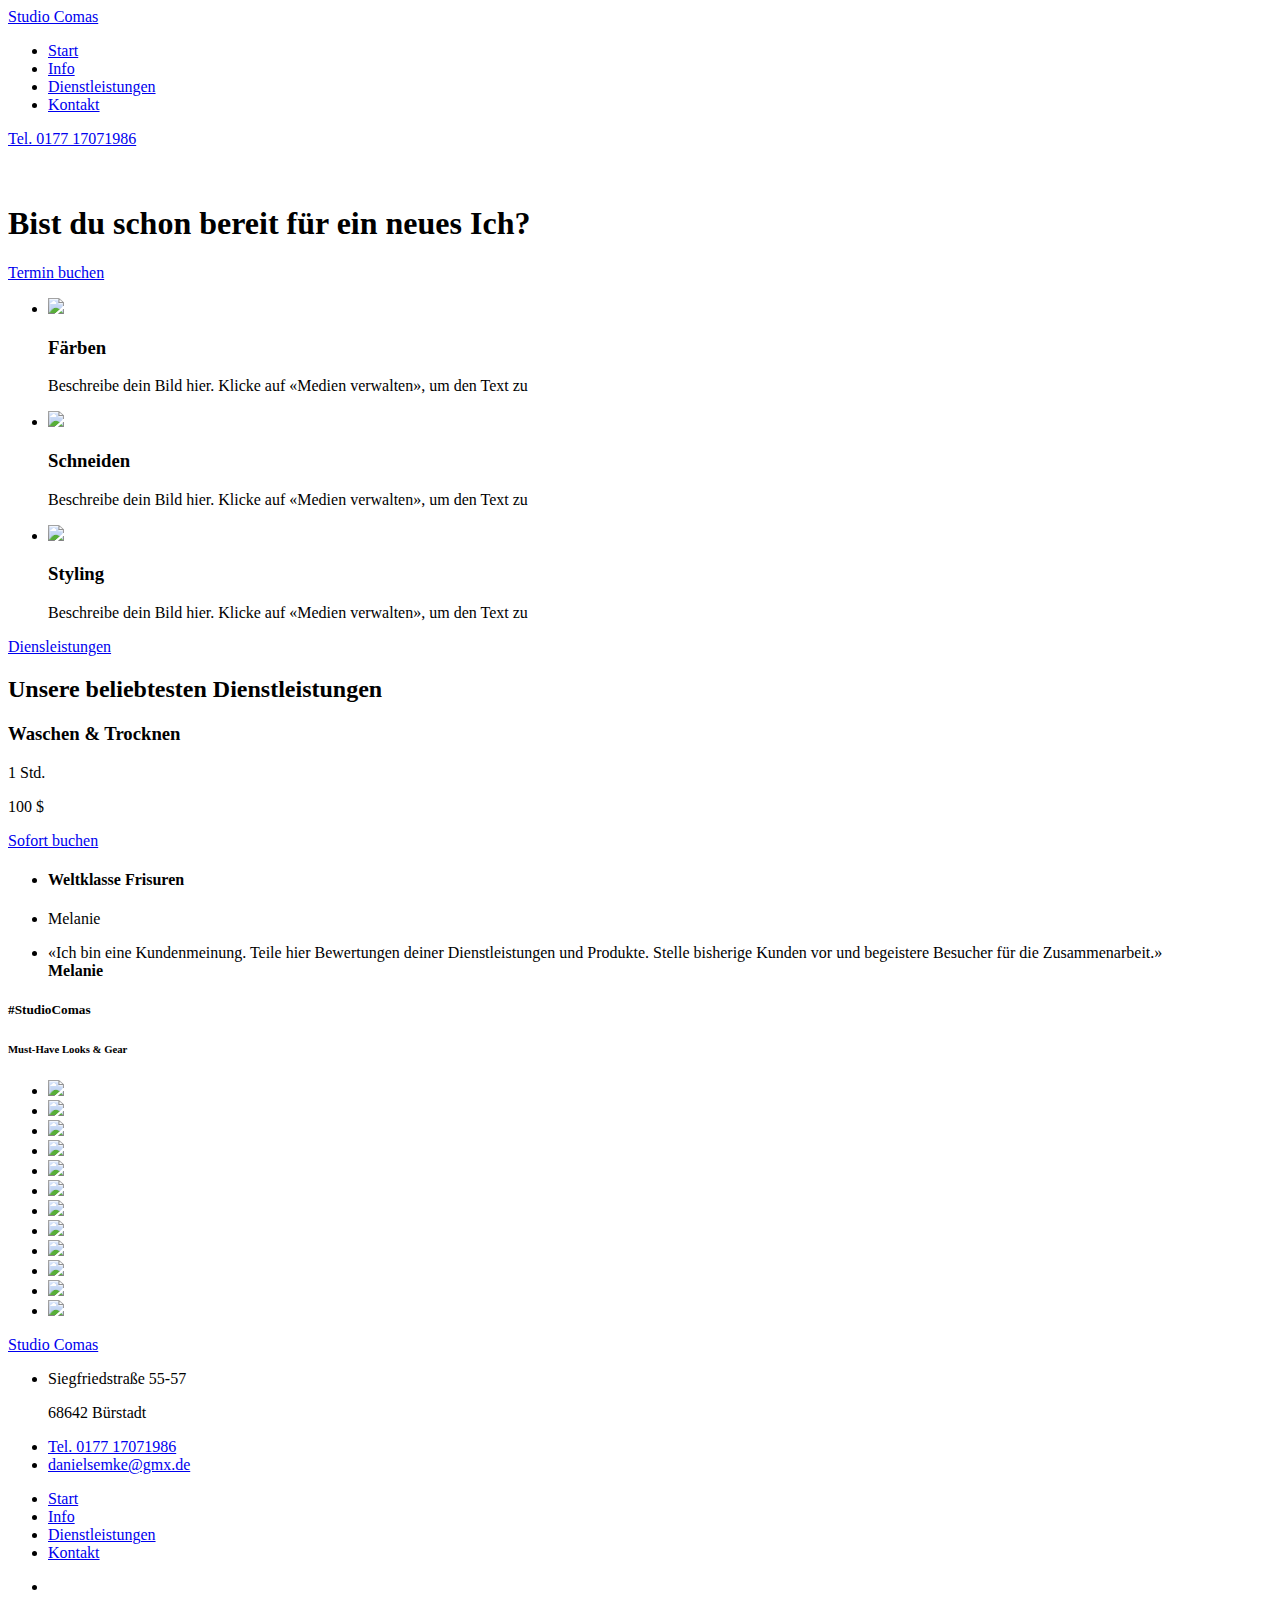
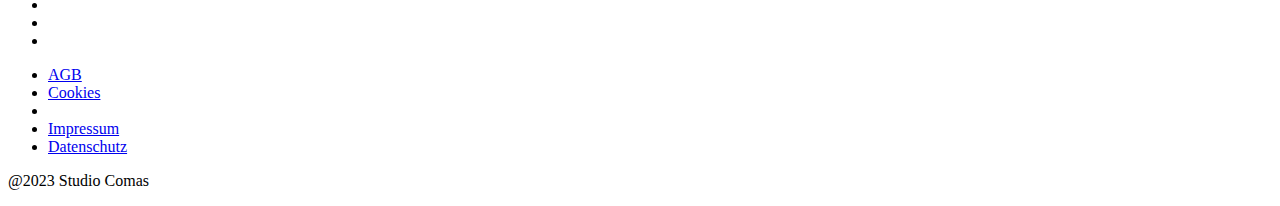
==== index.html @ 2b71d17f "Add files via upload" ====
<!DOCTYPE html>
<html lang="de" class="page">

<head>
  <meta charset="UTF-8">
  <meta name="viewport" content="width=device-width, initial-scale=1.0">
  <link rel="shortcut icon" href="favicon.ico" type="image/x-icon">
  <meta http-equiv="X-UA-Compatible" content="ie=edge">
  <meta name="theme-color" content="#111111">
  <title>Studio Comas</title>
  <link rel="preload" href="fonts/Playfairregular.woff2" as="font" type="font/woff2" crossorigin>
  <link rel="preload" href="fonts/Playfairbold.woff2" as="font" type="font/woff2" crossorigin>
  <link rel="preload" href="fonts/Redhatlight.woff2" as="font" type="font/woff2" crossorigin>
  <link rel="preload" href="fonts/Redhatregular.woff2" as="font" type="font/woff2" crossorigin>
  <link rel="preload" href="fonts/Redhatbold.woff2" as="font" type="font/woff2" crossorigin>
  <link rel="stylesheet" href="css/vendor.css">
  <link rel="stylesheet" href="css/main.css">
  <script defer src="js/main.js"></script>
</head>

<body class="page__body">
  <div class="site-container">
    <header class="header">
  <div class="container header__container">
    <a href="index.html" class="header__logo logo">Studio Comas</a>
    <nav class="nav header__nav" title="Main navigation">
      <ul class="list-reset nav__list">
        <li class="nav__item"><a href="index.html" class="nav__link">Start</a></li>
        <li class="nav__item"><a href="info.html" class="nav__link">Info</a></li>
        <li class="nav__item"><a href="dienst.html" class="nav__link">Dienstleistungen</a></li>
        <li class="nav__item"><a href="kontakt.html" class="nav__link">Kontakt</a></li>
      </ul>
    </nav>
    <a class="header__number" href="tel:+4917617071986">Tel. 0177 17071986</a>
  </div>
</header>

    <main class="main">
      <section class="hero">
  <div class="container">
    <div class="swiper hero__content">
      <div class="swiper-wrapper hero__content--2">
        <div class="swiper-slide">
          <div class="hero__item">
            <picture>
              <source srcset=".webp" type="image/webp">
              <img loading="lazy" src="../img/woman1.jpg" class="image" width="" height="" alt="">
            </picture>
          </div>
        </div>
        <div class="swiper-slide">
          <div class="hero__item">
            <picture>
              <source srcset=".webp" type="image/webp">
              <img loading="lazy" src="../img/woman1.jpg" class="image" width="" height="" alt="">
            </picture>
          </div>
        </div>
      </div>
    </div>
    <div class="hero__title-block">
      <h1 class="hero__title title">Bist du schon bereit für ein neues Ich?</h1>
      <a href="#" class="hero__termin-link termin-link">Termin buchen</a>
    </div>
  </div>
</section>

      <section class="pictures">
  <div class="container pictures__container">
    <ul class="pictures__blocks list-reset">
      <li class="pictures__item">
        <img class="pictures__image" src="../img/woman2.jpg" width="100%" height="">
        <h3 class="pictures__title">Färben</h3>
        <p class="pictures__text">
          Beschreibe dein Bild hier. Klicke auf «Medien verwalten», um den Text zu
        </p>
      </li>
      <li class="pictures__item">
        <img class="pictures__image" src="../img/woman2.jpg" width="100%" height="">
        <h3 class="pictures__title">Schneiden</h3>
        <p class="pictures__text">
          Beschreibe dein Bild hier. Klicke auf «Medien verwalten», um den Text zu
        </p>
      </li>
      <li class="pictures__item">
        <img class="pictures__image" src="../img/woman2.jpg" width="100%" height="">
        <h3 class="pictures__title">Styling</h3>
        <p class="pictures__text">
          Beschreibe dein Bild hier. Klicke auf «Medien verwalten», um den Text zu
        </p>
      </li>
    </ul>
    <div class="pictures__link-block">
      <a href="dienst.html" class="pictures__dienstleistungen-link termin-link">Diensleistungen</a>
    </div>
  </div>
</section>

      <section class="best-dienst">
  <div class="container">
    <h2 class="best-dienst__title title">
      Unsere beliebtesten Dienstleistungen
    </h3>
    <div class="best-dienst__blocks">
      <div class="best-dienst__block best-dienst__block--left">

      </div>
      <div class="best-dienst__block best-dienst__block--right">
        <h3 class="best-dienst__block-title">Waschen & Trocknen</h4>
        <p class="best-dienst__block-text">1 Std.</p>
        <p class="best-dienst__block-text">100 $</p>
        <a href="#" class="best-dienst__link termin-link">Sofort buchen</a>
      </div>
    </div>
  </div>
</section>
<!-- ydcvgdfbdfbdfb -->

      <section class="reviews">
  <div class="container reviews__container">
    <div class="reviews__blocks">
      <ul class="reviews__list list-reset">
        <li class="reviews__item reviews__item--left">
          <h4 class="reviews__title title">Weltklasse Frisuren</h4>
        </li>
        <li class="reviews__item reviews__item--center">
          <p class="reviews__item-text">
            <span>Melanie</span>
          </p>
        </li>
        <li class="reviews__item reviews__item--right">
          <p class="reviews__item-text">
            «Ich bin eine Kundenmeinung.
            Teile hier Bewertungen deiner Dienstleistungen und Produkte.
            Stelle bisherige Kunden vor und begeistere Besucher für die Zusammenarbeit.» </br>
            <b class="reviews__item-name">Melanie</b>
          </p>
        </li>
      </ul>
    </div>
  </div>
</section>

      <section class="have">
  <div class="container">
    <h5 class="have__text">#StudioComas</h5>
    <h6 class="have__title title">Must-Have Looks & Gear</h6>
  </div>
  <ul class="have__list list-reset">
    <li class="have__item"><img class="have__image" src="../img/woman2.jpg" width="" height=""></li>
    <li class="have__item"><img class="have__image" src="../img/woman2.jpg" width="" height=""></li>
    <li class="have__item"><img class="have__image" src="../img/woman2.jpg" width="" height=""></li>
    <li class="have__item"><img class="have__image" src="../img/woman2.jpg" width="" height=""></li>
    <li class="have__item"><img class="have__image" src="../img/woman2.jpg" width="" height=""></li>
    <li class="have__item"><img class="have__image" src="../img/woman2.jpg" width="" height=""></li>
    <li class="have__item"><img class="have__image" src="../img/woman2.jpg" width="" height=""></li>
    <li class="have__item"><img class="have__image" src="../img/woman2.jpg" width="" height=""></li>
    <li class="have__item"><img class="have__image" src="../img/woman2.jpg" width="" height=""></li>
    <li class="have__item"><img class="have__image" src="../img/woman2.jpg" width="" height=""></li>
    <li class="have__item"><img class="have__image" src="../img/woman2.jpg" width="" height=""></li>
    <li class="have__item"><img class="have__image" src="../img/woman2.jpg" width="" height=""></li>
  </ul>
</section>

    </main>
    <footer class="footer">
  <div class="container">
    <section class="footer__blocks">
      <div class="footer__block footer__block--left">
        <a href="#" class="footer__logo logo">Studio Comas</a>
      </div>
      <div class="footer__block footer__block--center">
        <ul class="footer__adresse adresse list-reset">
          <li class="adresse__item adresse__item--street">
            <p class="adresse__text">Siegfriedstraße 55-57</p>
            <p class="adresse__text">68642 Bürstadt</p>
          </li>
          <li class="adresse__item adresse__item--phone"><a class="adresse__number" href="tel:+4917617071986">Tel. 0177 17071986</a></li>
          <li class="adresse__item adresse__item--email"><a class="adresse__email" href="mailto:danielsemke@gmx.de">danielsemke@gmx.de</a></li>
        </ul>
      </div>
      <div class="footer__block footer__block--right">
        <nav class="nav footer__nav" title="Footer navigation">
          <ul class="list-reset footer-nav__list">
            <li class="footer-nav__item"><a href="#" class="footer-nav__link">Start</a></li>
            <li class="footer-nav__item"><a href="#" class="footer-nav__link">Info</a></li>
            <li class="footer-nav__item"><a href="#" class="footer-nav__link">Dienstleistungen</a></li>
            <li class="footer-nav__item"><a href="#" class="footer-nav__link">Kontakt</a></li>
          </ul>
        </nav>
        <ul class="list-reset  footer__social social">
          <li class="social__item footer__social">
            <a href="https://www.instagram.com/studio.comas/" target="_blank" aria-label="Instagram Link">
              <span class="social__instagram"></span>
            </a>
          </li>
          <li class="social__item footer__social">
            <a href="https://www.instagram.com/studio.comas/" target="_blank" aria-label="Instagram Link">
              <span class="social__instagram"></span>
            </a>
          </li>
          <li class="social__item footer__social">
            <a href="https://www.instagram.com/studio.comas/" target="_blank">
              <span class="social__instagram"></span>
            </a>
          </li>
          <li class="social__item footer__social">
            <a href="https://www.instagram.com/studio.comas/" target="_blank">
              <span class="social__instagram">
            </a>
            </span>
          </li>
        </ul>
      </div>
    </section>
    <ul class="footer__copyright copyright list-reset">
      <li class="copyright__item"><a class="copyright__link" href="#">AGB</a></li>
      <li class="copyright__item"><a class="copyright__link" href="#">Cookies</a><li>
      <li class="copyright__item"><a class="copyright__link" href="#">Impressum</a></li>
      <li class="copyright__item"><a class="copyright__link" href="#">Datenschutz</a></li>
    </ul>
    <p class="footer__copy">@2023 Studio Comas</p>
  </div>
</footer>

  </div>
</body>

</html>
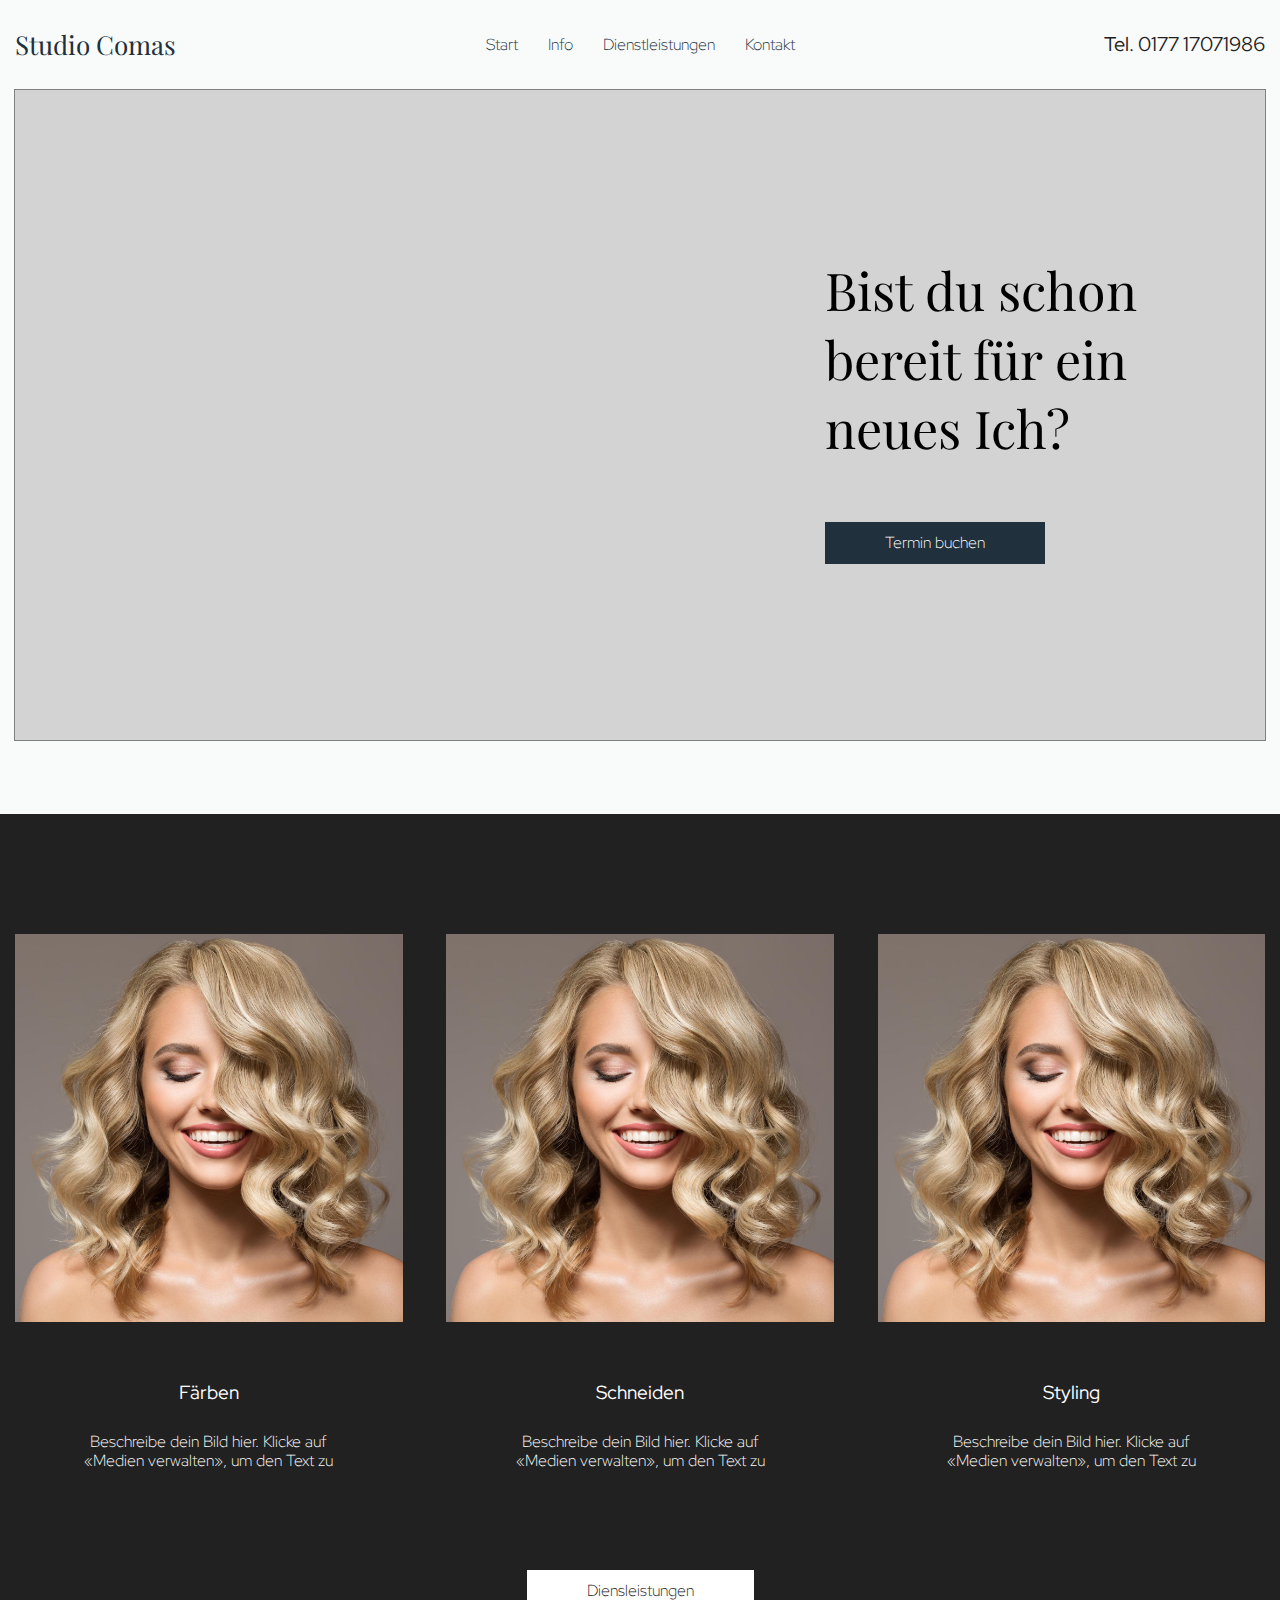
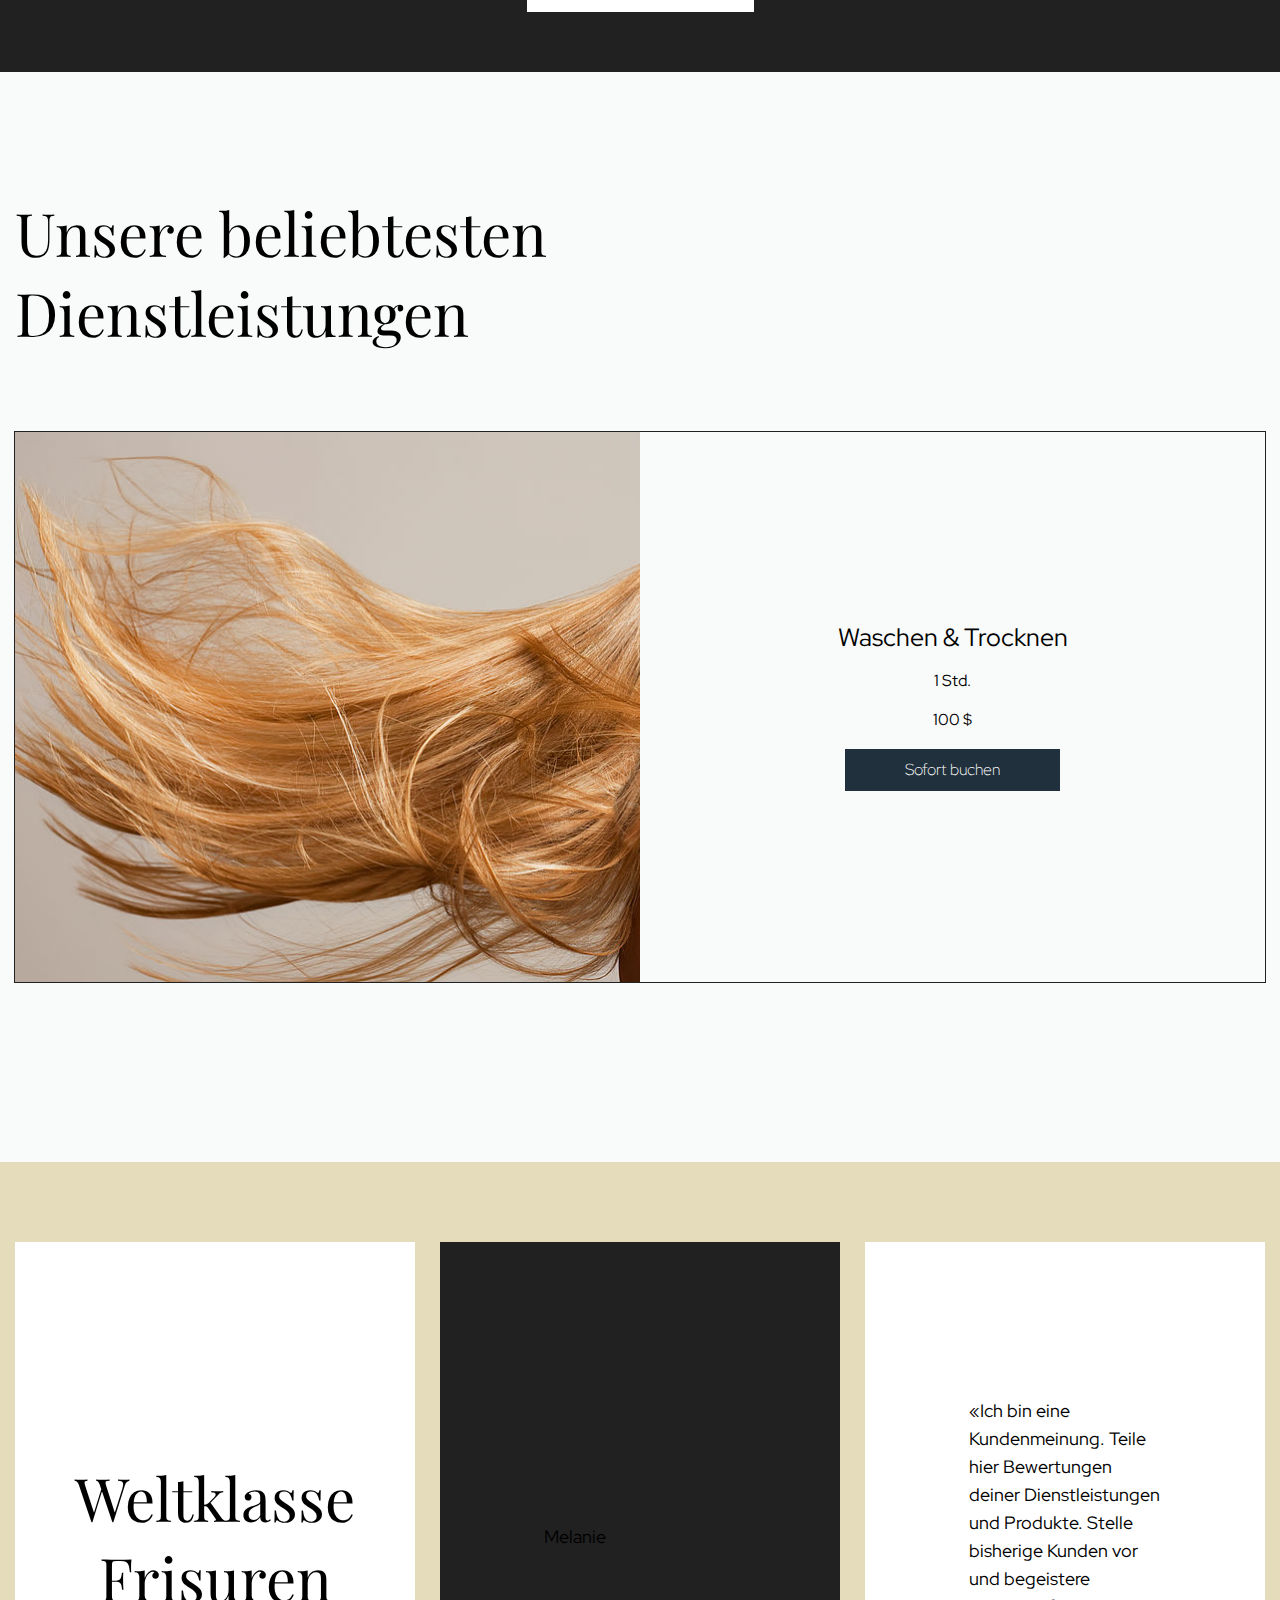
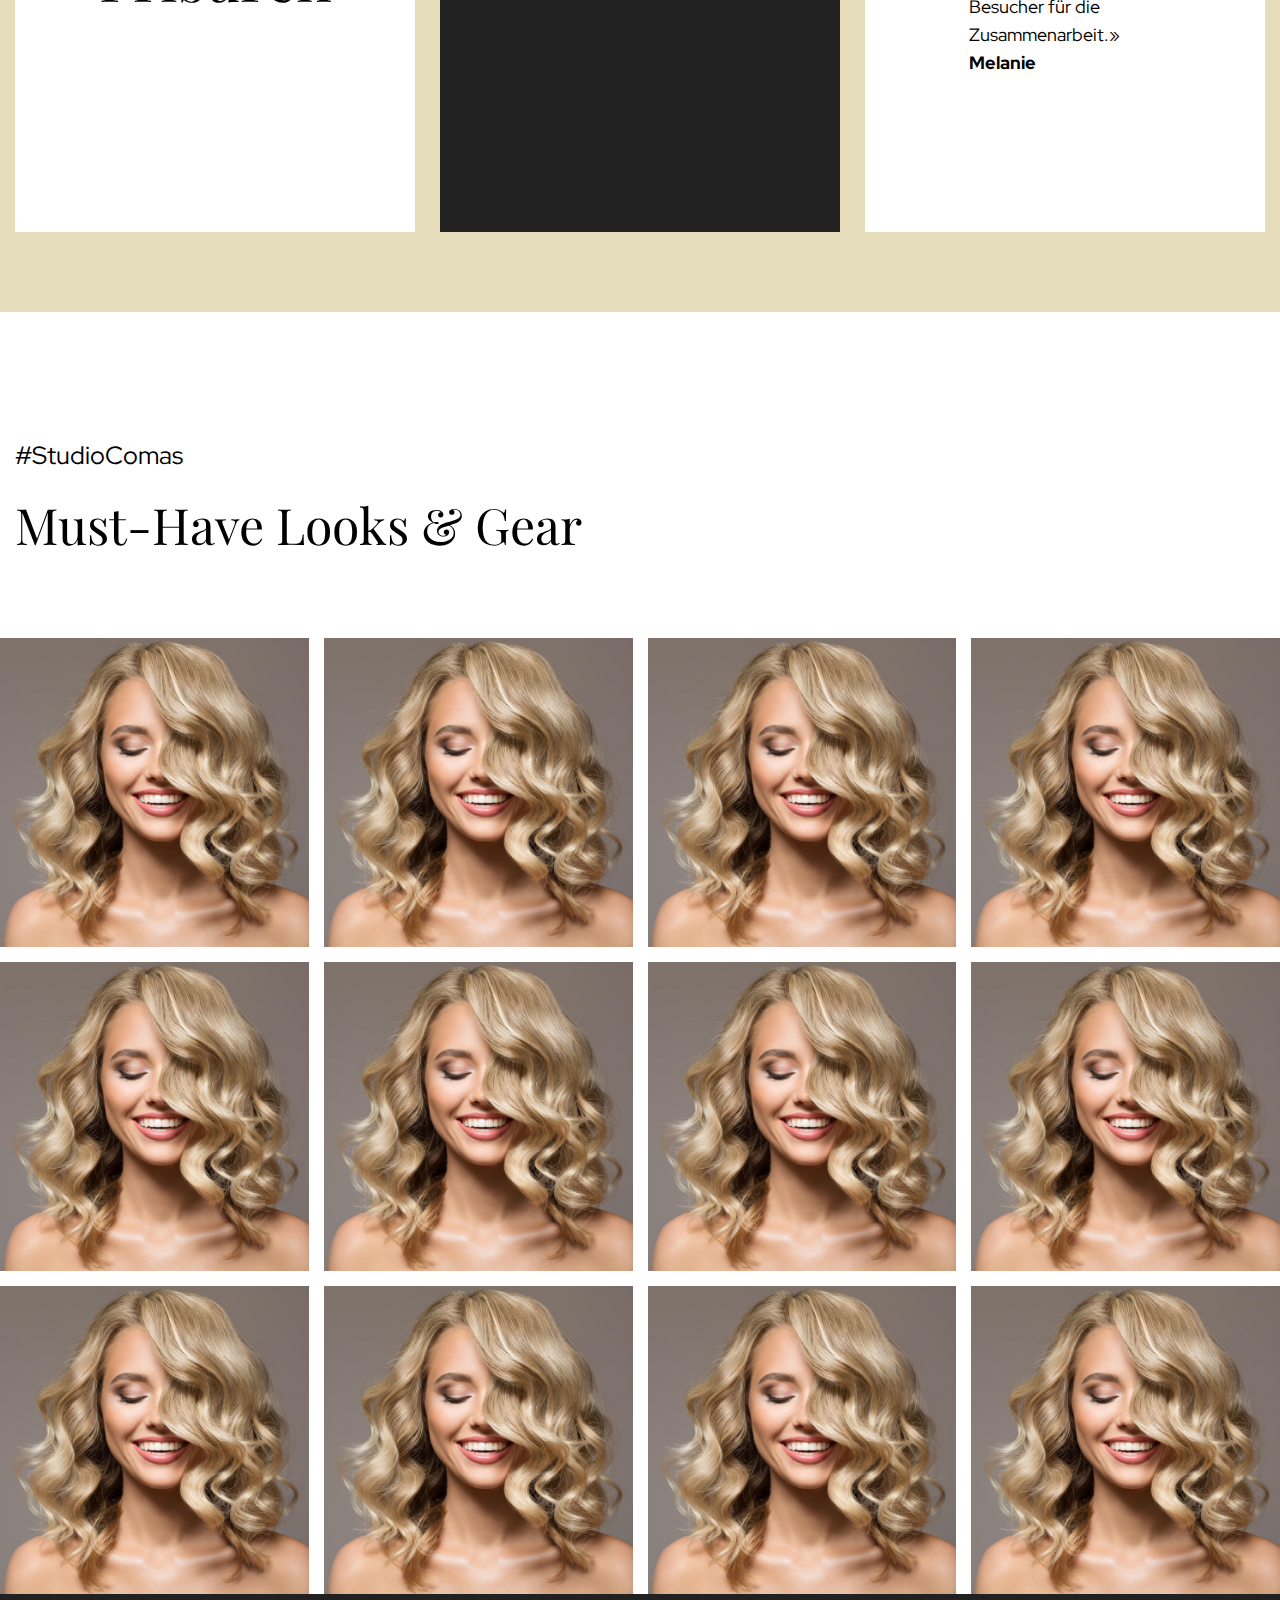
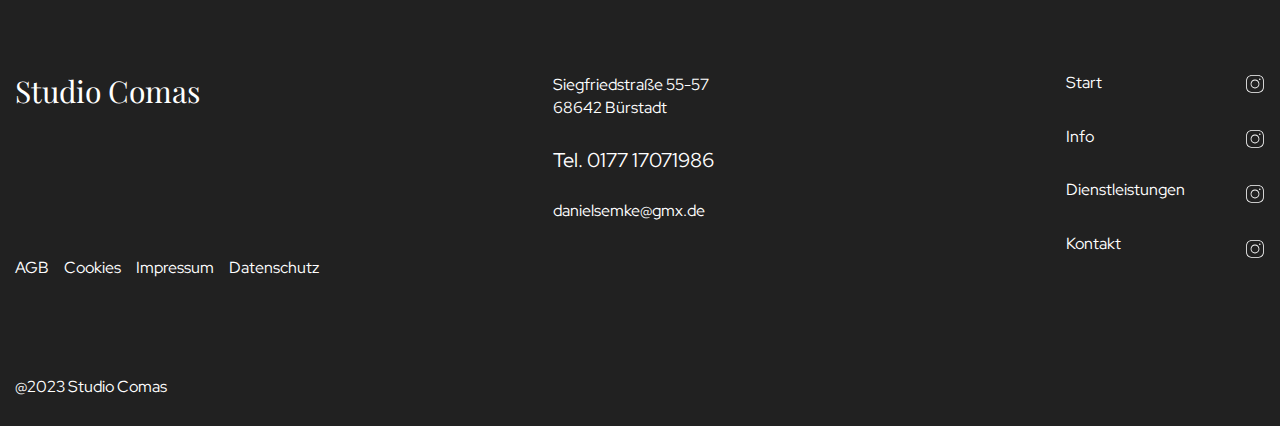
==== commit 882a5a8b: "Update index.html" ====
--- a/index.html
+++ b/index.html
@@ -44,7 +44,7 @@
           <div class="hero__item">
             <picture>
               <source srcset=".webp" type="image/webp">
-              <img loading="lazy" src="../img/woman1.jpg" class="image" width="" height="" alt="">
+              <img loading="lazy" src="img/woman1.jpg" class="image" width="" height="" alt="">
             </picture>
           </div>
         </div>
@@ -52,7 +52,7 @@
           <div class="hero__item">
             <picture>
               <source srcset=".webp" type="image/webp">
-              <img loading="lazy" src="../img/woman1.jpg" class="image" width="" height="" alt="">
+              <img loading="lazy" src="img/woman1.jpg" class="image" width="" height="" alt="">
             </picture>
           </div>
         </div>
@@ -69,7 +69,7 @@
   <div class="container pictures__container">
     <ul class="pictures__blocks list-reset">
       <li class="pictures__item">
-        <img class="pictures__image" src="../img/woman2.jpg" width="100%" height="">
+        <img class="pictures__image" src="img/woman2.jpg" width="100%" height="">
         <h3 class="pictures__title">Färben</h3>
         <p class="pictures__text">
           Beschreibe dein Bild hier. Klicke auf «Medien verwalten», um den Text zu
@@ -226,4 +226,4 @@
   </div>
 </body>
 
-</html>+</html>
--- a/css/main.css
+++ b/css/main.css
@@ -0,0 +1,1041 @@
+:root {
+  --font-family: "Redhat", sans-serif;
+  --content-width: 1770px;
+  --container-offset: 15px;
+  --container-width: calc(var(--content-width) + (var(--container-offset) * 2));
+  --light-color: #fff;
+  --text-color: #20303c;
+  --background-color: #f9fafa;
+  --dark-block: #212121;
+  --dark-color: #212121;
+  --color-block: #e5dcbc;
+}
+
+/* stylelint-disable */ /* stylelint-disable */ /* stylelint-disable */
+.custom-checkbox__field:checked + .custom-checkbox__content::after {
+  opacity: 1;
+}
+
+.custom-checkbox__field:focus + .custom-checkbox__content::before {
+  outline: 2px solid #f00;
+  outline-offset: 2px;
+}
+
+.custom-checkbox__field:disabled + .custom-checkbox__content {
+  opacity: 0.4;
+  pointer-events: none;
+}
+
+/* stylelint-disable */ /* stylelint-disable */ /* stylelint-disable value-keyword-case */
+@font-face {
+  font-family: "Playfair";
+  src: url("../fonts/../fonts/playfairregular.woff2") format("woff2");
+  font-weight: 400;
+  font-display: swap;
+  font-style: normal;
+}
+@font-face {
+  font-family: "Playfair";
+  src: url("../fonts/../fonts/playfairbold.woff2") format("woff2");
+  font-weight: 600;
+  font-display: swap;
+  font-style: normal;
+}
+@font-face {
+  font-family: "Redhat";
+  src: url("../fonts/../fonts/redhatlight.woff2") format("woff2");
+  font-weight: 300;
+  font-display: swap;
+  font-style: normal;
+}
+@font-face {
+  font-family: "Redhat";
+  src: url("../fonts/../fonts/redhatregular.woff2") format("woff2");
+  font-weight: 400;
+  font-display: swap;
+  font-style: normal;
+}
+@font-face {
+  font-family: "Redhat";
+  src: url("../fonts/../fonts/redhatbold.woff2") format("woff2");
+  font-weight: 600;
+  font-display: swap;
+  font-style: normal;
+}
+html {
+  -webkit-box-sizing: border-box;
+  box-sizing: border-box;
+}
+
+*,
+*::before,
+*::after {
+  -webkit-box-sizing: inherit;
+  box-sizing: inherit;
+}
+
+.page {
+  height: 100%;
+  font-family: var(--font-family, sans-serif);
+  -webkit-text-size-adjust: 100%;
+}
+
+.page__body {
+  margin: 0;
+  min-width: 320px;
+  min-height: 100%;
+  font-size: 16px;
+  font-weight: 400;
+  background-color: var(--background-color);
+}
+
+img {
+  height: auto;
+  max-width: 100%;
+  -o-object-fit: cover;
+  object-fit: cover;
+}
+
+a {
+  text-decoration: none;
+}
+
+.site-container {
+  overflow: hidden;
+}
+
+.is-hidden {
+  display: none !important; /* stylelint-disable-line declaration-no-important */
+}
+
+.btn-reset {
+  border: none;
+  padding: 0;
+  background-color: transparent;
+  cursor: pointer;
+}
+
+.list-reset {
+  list-style: none;
+  margin: 0;
+  padding: 0;
+}
+
+.mp-reset {
+  margin: 0;
+  padding: 0;
+}
+
+.input-reset {
+  -webkit-appearance: none;
+  -moz-appearance: none;
+  appearance: none;
+  border: none;
+  border-radius: 0;
+  background-color: #fff;
+}
+.input-reset::-webkit-search-decoration, .input-reset::-webkit-search-cancel-button, .input-reset::-webkit-search-results-button, .input-reset::-webkit-search-results-decoration {
+  display: none;
+}
+
+.visually-hidden {
+  position: absolute;
+  overflow: hidden;
+  margin: -1px;
+  border: 0;
+  padding: 0;
+  width: 1px;
+  height: 1px;
+  clip: rect(0 0 0 0);
+}
+
+.container {
+  margin: 0 auto;
+  padding: 0 var(--container-offset);
+  max-width: var(--container-width);
+}
+
+.js-focus-visible :focus:not(.focus-visible) {
+  outline: none;
+}
+
+.centered {
+  text-align: center;
+}
+
+.dis-scroll {
+  position: fixed;
+  left: 0;
+  top: 0;
+  overflow: hidden;
+  width: 100%;
+  height: 100vh;
+  -ms-scroll-chaining: none;
+  overscroll-behavior: none;
+}
+
+.page--ios .dis-scroll {
+  position: relative;
+}
+
+.header {
+  padding: 30px 0;
+}
+.header__container {
+  display: -webkit-box;
+  display: -ms-flexbox;
+  display: flex;
+  -webkit-box-align: center;
+  -ms-flex-align: center;
+  align-items: center;
+  -webkit-box-pack: justify;
+  -ms-flex-pack: justify;
+  justify-content: space-between;
+}
+.header__nav {
+  color: var(--text-color);
+  font-weight: 300;
+}
+.header__logo {
+  color: var(--text-color);
+}
+.header__number {
+  color: var(--dark-color);
+  font-size: 20px;
+  font-weight: 400;
+}
+.header__number:hover {
+  opacity: 0.5;
+}
+
+.logo {
+  font-family: Playfair;
+  font-size: 26px;
+}
+.logo:hover {
+  opacity: 0.5;
+}
+
+.nav__list {
+  display: -webkit-box;
+  display: -ms-flexbox;
+  display: flex;
+  -webkit-box-align: center;
+  -ms-flex-align: center;
+  align-items: center;
+}
+.nav__item:not(:last-child) {
+  margin-right: 30px;
+}
+.nav__link {
+  color: var(--text-color);
+  font-weight: 300;
+}
+.nav__link:hover {
+  opacity: 0.5;
+}
+
+.login {
+  color: var(--text-color);
+}
+
+.hero__content {
+  display: -webkit-box;
+  display: -ms-flexbox;
+  display: flex;
+  min-height: 650px;
+  outline: 1px solid grey;
+  background-color: lightgrey;
+}
+.hero__title-block {
+  margin-left: auto;
+  max-width: 320px;
+  right: 0;
+  margin-right: 120px;
+  margin-top: -485px;
+  margin-bottom: 150px;
+}
+.hero__title {
+  margin: 0;
+  margin-bottom: 60px;
+  font-size: 52px;
+  font-weight: 400;
+}
+.hero__termin-link {
+  display: inline-block;
+  margin-bottom: 100px;
+}
+.hero__termin-link:hover {
+  opacity: 0.5;
+}
+@media (max-width: 576px) {
+  .hero__content {
+    margin-bottom: 20px;
+    min-height: auto;
+  }
+  .hero__title-block {
+    max-width: 300px;
+    margin: 0 auto;
+  }
+  .hero__title {
+    text-align: center;
+    margin-bottom: 20px;
+  }
+  .hero__termin-link {
+    display: block;
+    text-align: center;
+  }
+}
+
+.termin-link {
+  font-size: 16px;
+  font-weight: 300;
+  background-color: var(--text-color);
+  color: var(--light-color);
+  padding: 12px 60px;
+}
+
+.pictures {
+  margin-bottom: 120px;
+  background-color: var(--dark-block);
+}
+.pictures__blocks {
+  display: -webkit-box;
+  display: -ms-flexbox;
+  display: flex;
+  -webkit-box-pack: justify;
+  -ms-flex-pack: justify;
+  justify-content: space-between;
+  padding-top: 120px;
+  padding-bottom: 100px;
+}
+.pictures__item {
+  width: 31%;
+  display: -webkit-box;
+  display: -ms-flexbox;
+  display: flex;
+  -webkit-box-orient: vertical;
+  -webkit-box-direction: normal;
+  -ms-flex-direction: column;
+  flex-direction: column;
+  -webkit-box-align: center;
+  -ms-flex-align: center;
+  align-items: center;
+  color: var(--light-color);
+}
+.pictures__image {
+  margin-bottom: 60px;
+  background-color: lightgrey;
+  background-repeat: no-repeat;
+  background-size: cover;
+}
+.pictures__title {
+  margin: 0;
+  margin-bottom: 30px;
+  padding: 0;
+  font-weight: 400;
+}
+.pictures__text {
+  margin: 0;
+  padding: 0;
+  font-weight: 300;
+  max-width: 70%;
+  text-align: center;
+}
+.pictures__link-block {
+  display: -webkit-box;
+  display: -ms-flexbox;
+  display: flex;
+  -webkit-box-pack: center;
+  -ms-flex-pack: center;
+  justify-content: center;
+  padding-bottom: 60px;
+}
+.pictures__dienstleistungen-link {
+  background-color: var(--light-color);
+  color: var(--dark-block);
+  -webkit-transition: color 0.5s ease;
+  -o-transition: color 0.5s ease;
+  transition: color 0.5s ease;
+  -webkit-transition: background-color 0.5s ease;
+  -o-transition: background-color 0.5s ease;
+  transition: background-color 0.5s ease;
+}
+.pictures__dienstleistungen-link:hover {
+  color: white;
+  background-color: var(--dark-block);
+}
+@media (max-width: 576px) {
+  .pictures {
+    margin-bottom: 80px;
+  }
+  .pictures__container {
+    margin: 0;
+    padding: 0;
+  }
+  .pictures__blocks {
+    -webkit-box-orient: vertical;
+    -webkit-box-direction: normal;
+    -ms-flex-direction: column;
+    flex-direction: column;
+    padding-top: 0;
+  }
+  .pictures__item {
+    width: 100%;
+  }
+  .pictures__item:not(:last-child) {
+    margin-bottom: 60px;
+  }
+}
+
+.best-dienst {
+  background-color: var(--background-color);
+}
+.best-dienst__title {
+  margin: 0;
+  padding: 0;
+  max-width: 600px;
+  font-size: 60px;
+  font-weight: 400;
+  margin-bottom: 80px;
+}
+.best-dienst__blocks {
+  display: -webkit-box;
+  display: -ms-flexbox;
+  display: flex;
+  min-height: 550px;
+  margin-bottom: 180px;
+  outline: 1px solid var(--dark-color);
+}
+.best-dienst__block--right {
+  width: 50%;
+  display: -webkit-box;
+  display: -ms-flexbox;
+  display: flex;
+  -webkit-box-orient: vertical;
+  -webkit-box-direction: normal;
+  -ms-flex-direction: column;
+  flex-direction: column;
+  -webkit-box-pack: center;
+  -ms-flex-pack: center;
+  justify-content: center;
+  -webkit-box-align: center;
+  -ms-flex-align: center;
+  align-items: center;
+}
+.best-dienst__block--left {
+  width: 50%;
+  background-color: lightgrey;
+  background-image: url("../img/woman3.jpg");
+  background-repeat: no-repeat;
+  background-size: cover;
+}
+.best-dienst__block-title {
+  margin: 0;
+  padding: 0;
+  font-size: 25px;
+  font-weight: 400;
+  margin-bottom: 20px;
+}
+.best-dienst__block-text {
+  margin: 0;
+  padding: 0;
+  margin-bottom: 20px;
+}
+.best-dienst__link {
+  font-size: 16px;
+  font-weight: 300;
+  background-color: var(--text-color);
+  color: var(--light-color);
+  padding: 12px 60px;
+}
+.best-dienst__link:hover {
+  opacity: 0.5;
+}
+@media (max-width: 750px) {
+  .best-dienst__title {
+    font-size: 35px;
+    margin-bottom: 40px;
+  }
+  .best-dienst__blocks {
+    display: -webkit-box;
+    display: -ms-flexbox;
+    display: flex;
+    -webkit-box-orient: vertical;
+    -webkit-box-direction: normal;
+    -ms-flex-direction: column;
+    flex-direction: column;
+    margin-bottom: 80px;
+  }
+  .best-dienst__block--right {
+    display: -webkit-box;
+    display: -ms-flexbox;
+    display: flex;
+    width: 100%;
+  }
+  .best-dienst__block--left {
+    min-height: 300px;
+    margin-bottom: 40px;
+    width: 100%;
+  }
+}
+
+.title {
+  font-family: "Playfair";
+  line-height: normal;
+}
+
+.reviews {
+  background-color: var(--color-block);
+}
+.reviews__list {
+  min-height: 750px;
+  display: -webkit-box;
+  display: -ms-flexbox;
+  display: flex;
+  -webkit-box-pack: justify;
+  -ms-flex-pack: justify;
+  justify-content: space-between;
+  padding-top: 80px;
+  padding-bottom: 80px;
+}
+.reviews__item {
+  display: -webkit-box;
+  display: -ms-flexbox;
+  display: flex;
+  -webkit-box-pack: center;
+  -ms-flex-pack: center;
+  justify-content: center;
+  -webkit-box-align: center;
+  -ms-flex-align: center;
+  align-items: center;
+  width: 32%;
+}
+.reviews__item--left {
+  background-color: var(--light-color);
+}
+.reviews__item--center {
+  background-color: var(--dark-color);
+}
+.reviews__item--right {
+  background-color: var(--light-color);
+}
+.reviews__title {
+  margin: 0;
+  font-size: 60px;
+  font-weight: 300;
+  text-align: center;
+}
+.reviews__item-text {
+  width: 48%;
+  font-size: 18px;
+  line-height: 28px;
+  padding-top: 15px;
+  padding-bottom: 15px;
+}
+@media (max-width: 750px) {
+  .reviews {
+    background-color: transparent;
+  }
+  .reviews__list {
+    min-height: 450px;
+    padding-top: 0;
+    padding-bottom: 0;
+  }
+  .reviews__item {
+    display: -webkit-box;
+    display: -ms-flexbox;
+    display: flex;
+    width: 100%;
+    -webkit-box-pack: start;
+    -ms-flex-pack: start;
+    justify-content: flex-start;
+  }
+  .reviews__item--left {
+    background-color: var(--color-block);
+  }
+  .reviews__item--center {
+    min-height: 150px;
+  }
+  .reviews__item--right {
+    background-color: var(--light-color);
+  }
+  .reviews__item-text {
+    width: 80%;
+    text-align: center;
+    margin: 0 auto;
+    font-weight: 100;
+  }
+  .reviews__title {
+    margin: 0 auto;
+    font-size: 40px;
+    font-weight: 300;
+    padding-top: 40px;
+    padding-bottom: 40px;
+  }
+}
+@media (max-width: 750px) {
+  .reviews__container {
+    padding: 0;
+  }
+  .reviews__list {
+    display: -webkit-box;
+    display: -ms-flexbox;
+    display: flex;
+    -webkit-box-orient: vertical;
+    -webkit-box-direction: normal;
+    -ms-flex-direction: column;
+    flex-direction: column;
+    min-height: auto;
+  }
+  .reviews__title {
+    max-width: 350px;
+    text-align: start;
+    margin: 0;
+    padding-left: 30px;
+  }
+  .reviews__item-text {
+    text-align: start;
+    margin: 0;
+    padding-left: 30px;
+    padding-top: 40px;
+    padding-bottom: 40px;
+  }
+  .reviews__item-name {
+    display: inline-block;
+    padding-top: 20px;
+  }
+}
+
+.have {
+  background-color: var(--light-color);
+}
+.have__text {
+  margin: 0;
+  padding: 0;
+  padding-top: 130px;
+  font-weight: 400;
+  font-size: 25px;
+  padding-bottom: 20px;
+}
+.have__title {
+  margin: 0;
+  padding: 0;
+  font-size: 50px;
+  font-weight: 300;
+  padding-bottom: 80px;
+}
+.have__list {
+  display: -ms-grid;
+  display: grid;
+  -ms-grid-columns: (1fr)[4];
+  grid-template-columns: repeat(4, 1fr);
+  gap: 15px;
+}
+.have__item {
+  display: -webkit-box;
+  display: -ms-flexbox;
+  display: flex;
+  -webkit-box-orient: vertical;
+  -webkit-box-direction: normal;
+  -ms-flex-direction: column;
+  flex-direction: column;
+}
+@media (max-width: 750px) {
+  .have__title {
+    font-size: 40px;
+    padding-bottom: 50px;
+  }
+  .have__list {
+    gap: 10px;
+    -ms-grid-columns: (1fr)[3];
+    grid-template-columns: repeat(3, 1fr);
+  }
+}
+@media (max-width: 576px) {
+  .have__list {
+    -ms-grid-columns: (1fr)[3];
+    grid-template-columns: repeat(3, 1fr);
+    gap: 5px;
+  }
+}
+
+.footer {
+  background-color: var(--dark-block);
+  min-height: 400px;
+  color: var(--light-color);
+}
+.footer__blocks {
+  display: -webkit-box;
+  display: -ms-flexbox;
+  display: flex;
+  -webkit-box-pack: justify;
+  -ms-flex-pack: justify;
+  justify-content: space-between;
+  padding-top: 80px;
+}
+.footer__block--right {
+  display: -webkit-box;
+  display: -ms-flexbox;
+  display: flex;
+}
+.footer__social:not(:last-of-type) {
+  margin-bottom: 35px;
+}
+.footer__logo {
+  display: inline-block;
+  color: var(--light-color);
+  font-size: 30px;
+  margin-bottom: 100px;
+}
+.footer__copyright {
+  display: -webkit-box;
+  display: -ms-flexbox;
+  display: flex;
+  margin-bottom: 100px;
+}
+.footer__copy {
+  margin: 0;
+  padding-bottom: 30px;
+}
+@media (max-width: 750px) {
+  .footer__logo {
+    margin-bottom: 50px;
+  }
+  .footer__blocks {
+    display: -webkit-box;
+    display: -ms-flexbox;
+    display: flex;
+    -webkit-box-orient: vertical;
+    -webkit-box-direction: normal;
+    -ms-flex-direction: column;
+    flex-direction: column;
+    padding-top: 30px;
+  }
+  .footer__nav {
+    display: none;
+  }
+  .footer__social {
+    display: -webkit-box;
+    display: -ms-flexbox;
+    display: flex;
+  }
+  .footer__social:not(:last-of-type) {
+    padding-right: 20px;
+  }
+  .footer__copyright {
+    margin-bottom: 20px;
+  }
+  .footer__copy {
+    margin: 0;
+    padding-bottom: 30px;
+  }
+}
+
+.copyright__link {
+  color: var(--light-color);
+  margin-right: 15px;
+}
+
+.adresse__text {
+  margin: 0;
+  padding: 0;
+  line-height: 140%;
+}
+.adresse__item--street {
+  margin-bottom: 30px;
+}
+.adresse__item--phone {
+  margin-bottom: 30px;
+  font-size: 20px;
+}
+.adresse__number {
+  color: var(--light-color);
+}
+.adresse__number:hover {
+  opacity: 0.7;
+}
+.adresse__email {
+  color: var(--light-color);
+}
+.adresse__email:hover {
+  opacity: 0.7;
+}
+@media (max-width: 750px) {
+  .adresse__item--email {
+    margin-bottom: 30px;
+  }
+}
+
+.footer-nav__item {
+  display: -webkit-box;
+  display: -ms-flexbox;
+  display: flex;
+}
+.footer-nav__item:not(:last-child) {
+  margin-bottom: 35px;
+}
+.footer-nav__link {
+  color: var(--light-color);
+}
+.footer-nav__list {
+  padding-right: 60px;
+}
+
+.info__block {
+  max-width: 700px;
+  margin: 0 auto;
+  padding: 0;
+  text-align: center;
+}
+.info__title {
+  margin: 0;
+  padding: 0;
+  font-family: Playfair;
+  font-size: 60px;
+  font-weight: 400;
+  margin-top: 80px;
+  margin-bottom: 40px;
+}
+.info__text {
+  margin: 0;
+  padding: 0;
+  font-size: 18px;
+  line-height: 30px;
+  margin-bottom: 80px;
+}
+.info__picture {
+  min-height: 800px;
+  outline: 1px solid grey;
+  margin-bottom: 80px;
+  background-image: url("../img/woman3.jpg");
+  background-repeat: repeat;
+  background-size: cover;
+}
+
+.dienst__title {
+  margin: 0;
+  padding: 0;
+  font-family: Playfair;
+  font-size: 70px;
+  font-weight: 400;
+  margin-top: 80px;
+  margin-bottom: 40px;
+  text-align: center;
+}
+.dienst__descr {
+  display: -webkit-box;
+  display: -ms-flexbox;
+  display: flex;
+  -webkit-box-pack: center;
+  -ms-flex-pack: center;
+  justify-content: center;
+}
+.dienst__descr li {
+  padding-right: 40px;
+  border-bottom: 1px solid black;
+  margin-bottom: 80px;
+}
+.dienst__descr li:first-child {
+  padding-left: 40px;
+}
+.dienst__name {
+  font-weight: 400;
+  font-size: 25px;
+}
+.dienst__list {
+  display: -webkit-box;
+  display: -ms-flexbox;
+  display: flex;
+  -webkit-box-pack: center;
+  -ms-flex-pack: center;
+  justify-content: center;
+  -webkit-box-orient: vertical;
+  -webkit-box-direction: normal;
+  -ms-flex-direction: column;
+  flex-direction: column;
+  width: 50%;
+  margin: auto;
+  margin-bottom: 80px;
+}
+.dienst__item {
+  display: -webkit-box;
+  display: -ms-flexbox;
+  display: flex;
+  -webkit-box-pack: justify;
+  -ms-flex-pack: justify;
+  justify-content: space-between;
+  border-top: 1px solid var(--dark-color);
+  border-bottom: 1px solid var(--dark-color);
+  margin-bottom: -1px;
+  padding: 40px;
+}
+.dienst__review {
+  margin: 0;
+  padding: 0;
+  font-size: 25px;
+  font-weight: 300;
+}
+.dienst__text {
+  margin: 0;
+  font-size: 18px;
+  font-weight: 300;
+}
+.dienst__picture {
+  min-height: 800px;
+  outline: 1px solid grey;
+  margin-bottom: 80px;
+  background-image: url("../img/woman3.jpg");
+  background-repeat: repeat;
+  background-size: cover;
+}
+@media (max-width: 750px) {
+  .dienst__list {
+    width: 100%;
+  }
+  .dienst__item {
+    -webkit-box-orient: vertical;
+    -webkit-box-direction: normal;
+    -ms-flex-direction: column;
+    flex-direction: column;
+    -webkit-box-align: center;
+    -ms-flex-align: center;
+    align-items: center;
+    padding-left: 0;
+    padding-right: 0;
+  }
+}
+
+.kontakt__list {
+  display: -ms-grid;
+  display: grid;
+  -ms-grid-columns: (1fr)[3];
+  grid-template-columns: repeat(3, 1fr);
+  gap: 20px;
+}
+.kontakt__list {
+  min-height: 600px;
+  margin-bottom: 80px;
+  font-size: 18px;
+  line-height: 25px;
+}
+.kontakt__block {
+  max-width: 700px;
+  margin: 0 auto;
+  padding: 0;
+  text-align: center;
+}
+.kontakt__title {
+  margin: 0;
+  padding: 0;
+  font-family: Playfair;
+  font-size: 60px;
+  font-weight: 400;
+  margin-top: 80px;
+  margin-bottom: 40px;
+}
+.kontakt__text {
+  margin: 0;
+  padding: 0;
+  font-size: 18px;
+  line-height: 30px;
+  margin-bottom: 80px;
+}
+.kontakt__item {
+  display: -webkit-box;
+  display: -ms-flexbox;
+  display: flex;
+  -webkit-box-orient: vertical;
+  -webkit-box-direction: normal;
+  -ms-flex-direction: column;
+  flex-direction: column;
+  -webkit-box-align: center;
+  -ms-flex-align: center;
+  align-items: center;
+  -webkit-box-pack: center;
+  -ms-flex-pack: center;
+  justify-content: center;
+}
+.kontakt__item--left {
+  color: var(--light-color);
+  background-color: var(--dark-color);
+}
+.kontakt__item--center {
+  background-color: var(--color-block);
+}
+.kontakt__item--right {
+  color: var(--light-color);
+  background-color: var(--dark-color);
+}
+.kontakt__descr {
+  margin: 0;
+  padding: 0;
+  font-weight: 500;
+  font-size: 24px;
+  margin: 20px 0;
+}
+.kontakt__phone {
+  margin-bottom: 40px;
+  color: var(--light-color);
+}
+.kontakt__email {
+  margin-bottom: 40px;
+  color: var(--light-color);
+}
+.kontakt__open-time {
+  display: -webkit-box;
+  display: -ms-flexbox;
+  display: flex;
+  -webkit-box-orient: vertical;
+  -webkit-box-direction: normal;
+  -ms-flex-direction: column;
+  flex-direction: column;
+}
+.kontakt__open-text {
+  margin: 0;
+  padding: 0;
+  padding-bottom: 10px;
+}
+.kontakt__adresse-text {
+  margin: 0;
+  padding: 0;
+}
+@media (max-width: 750px) {
+  .kontakt__list {
+    display: -webkit-box;
+    display: -ms-flexbox;
+    display: flex;
+    -webkit-box-orient: vertical;
+    -webkit-box-direction: normal;
+    -ms-flex-direction: column;
+    flex-direction: column;
+  }
+  .kontakt__adresse-text--stadt {
+    margin-bottom: 20px;
+  }
+}
+
+.social__instagram {
+  display: block;
+  width: 20px;
+  height: 20px;
+  background-size: 20px 20px;
+  background-image: url("../img/instagram.svg");
+  background-repeat: no-repeat;
+  background-size: cover;
+}
+.social__item {
+  margin: 0;
+  padding: 0;
+}
+@media (max-width: 750px) {
+  .social__instagram {
+    width: 40px;
+    height: 40px;
+    background-size: 40px 40px;
+  }
+}
+.social__item {
+  margin-bottom: 0;
+}
+/*# sourceMappingURL=main.css.map */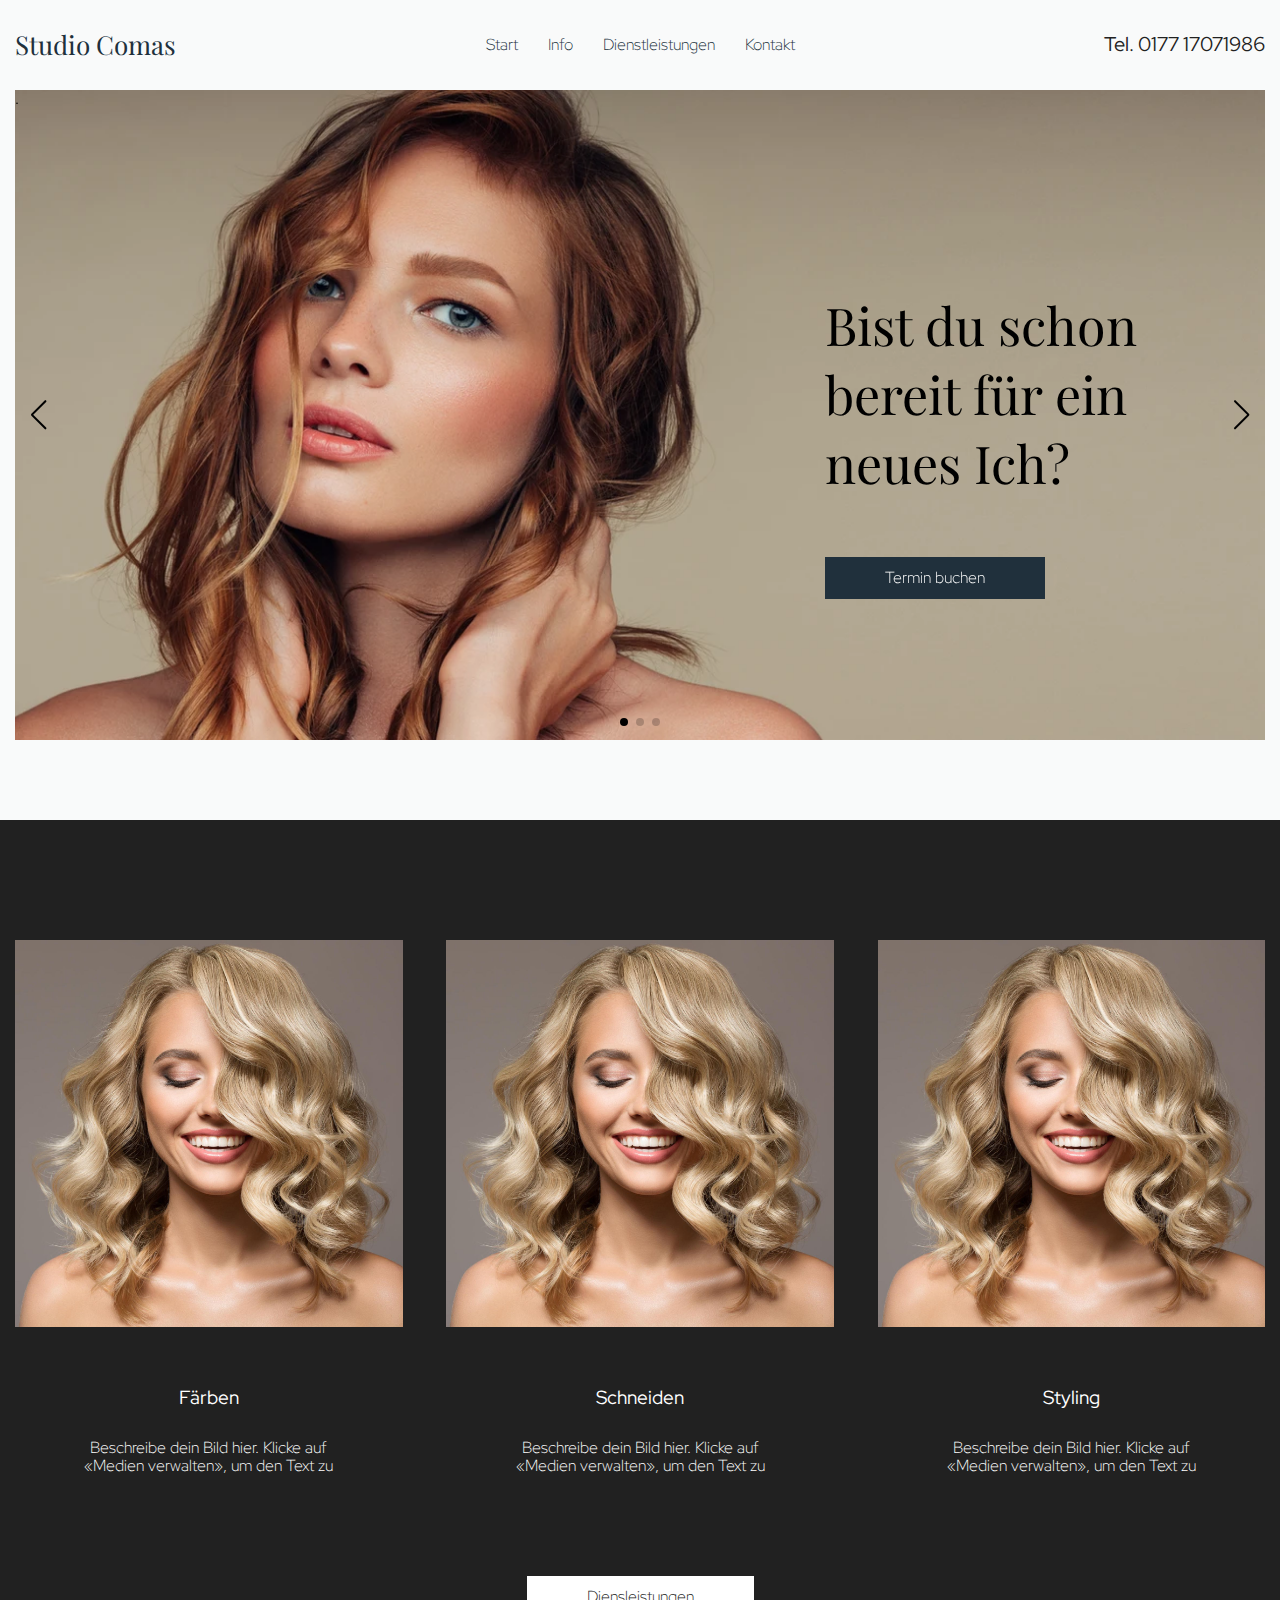
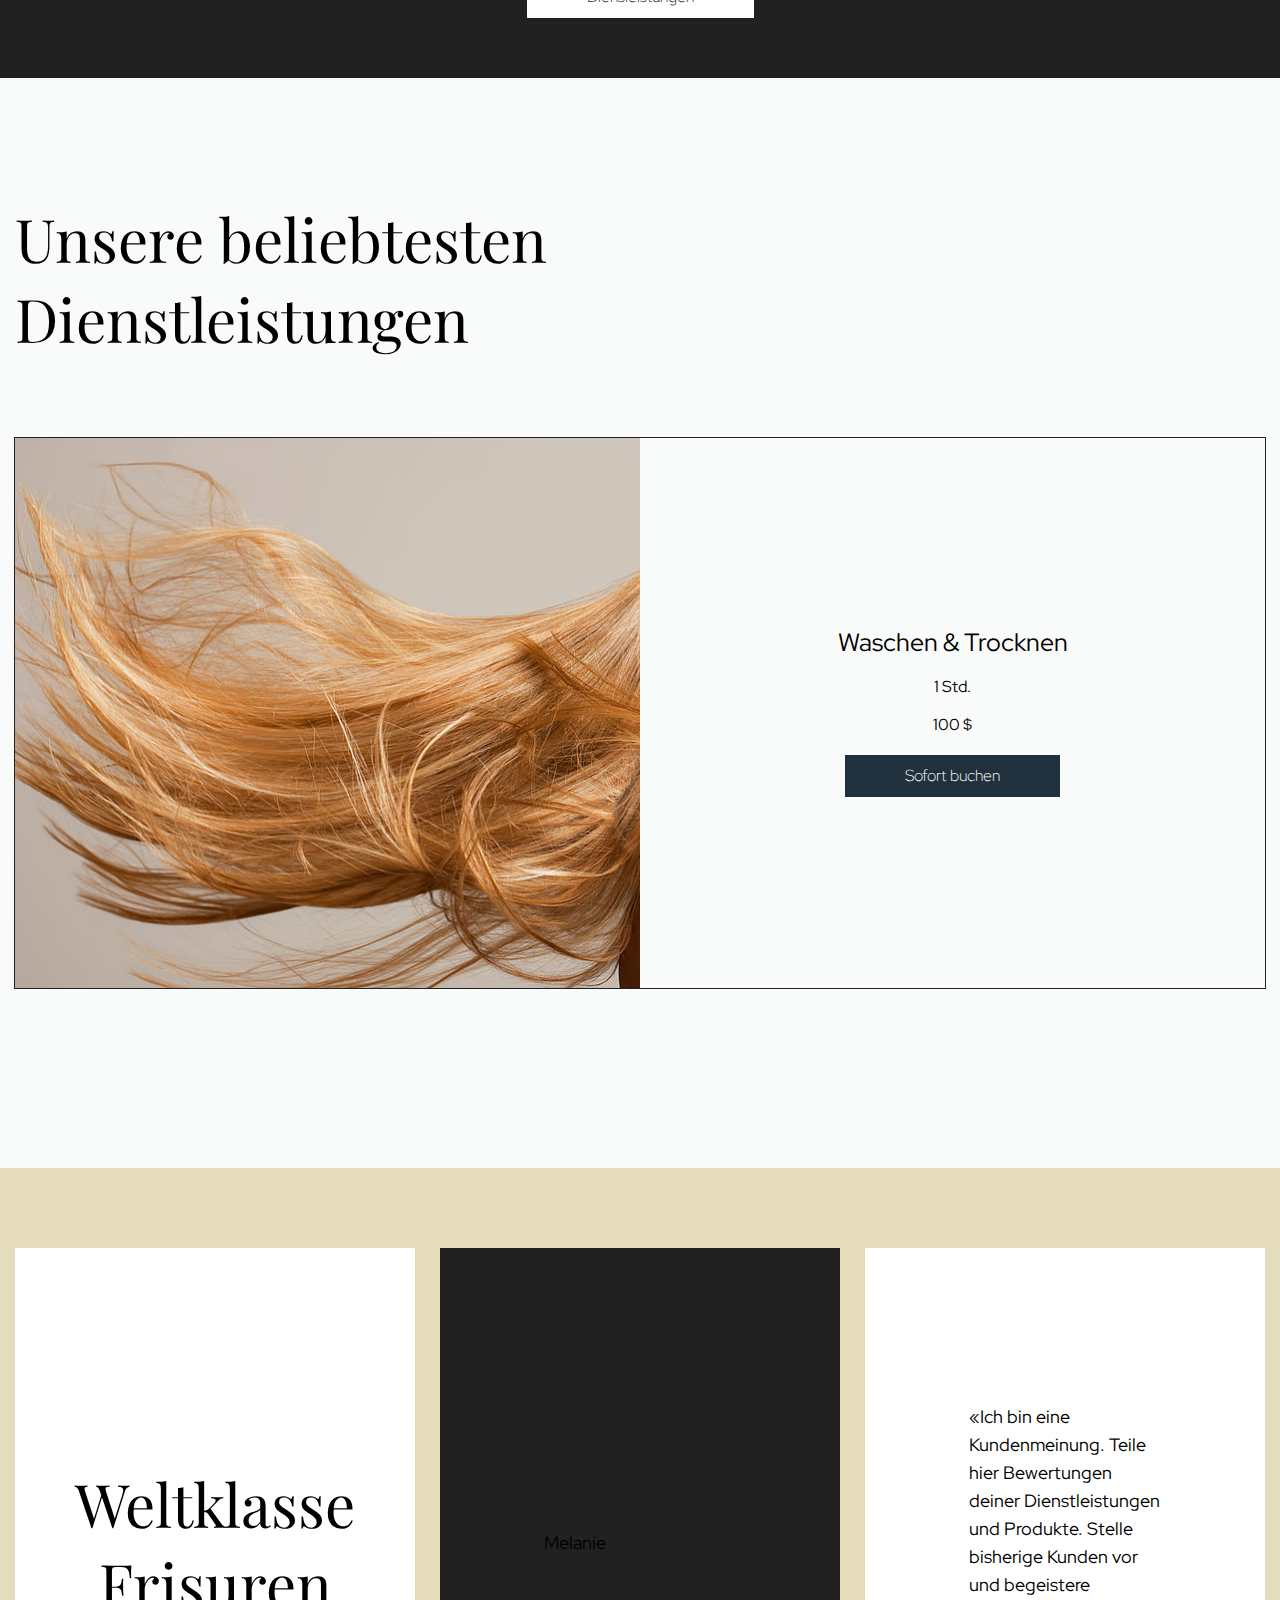
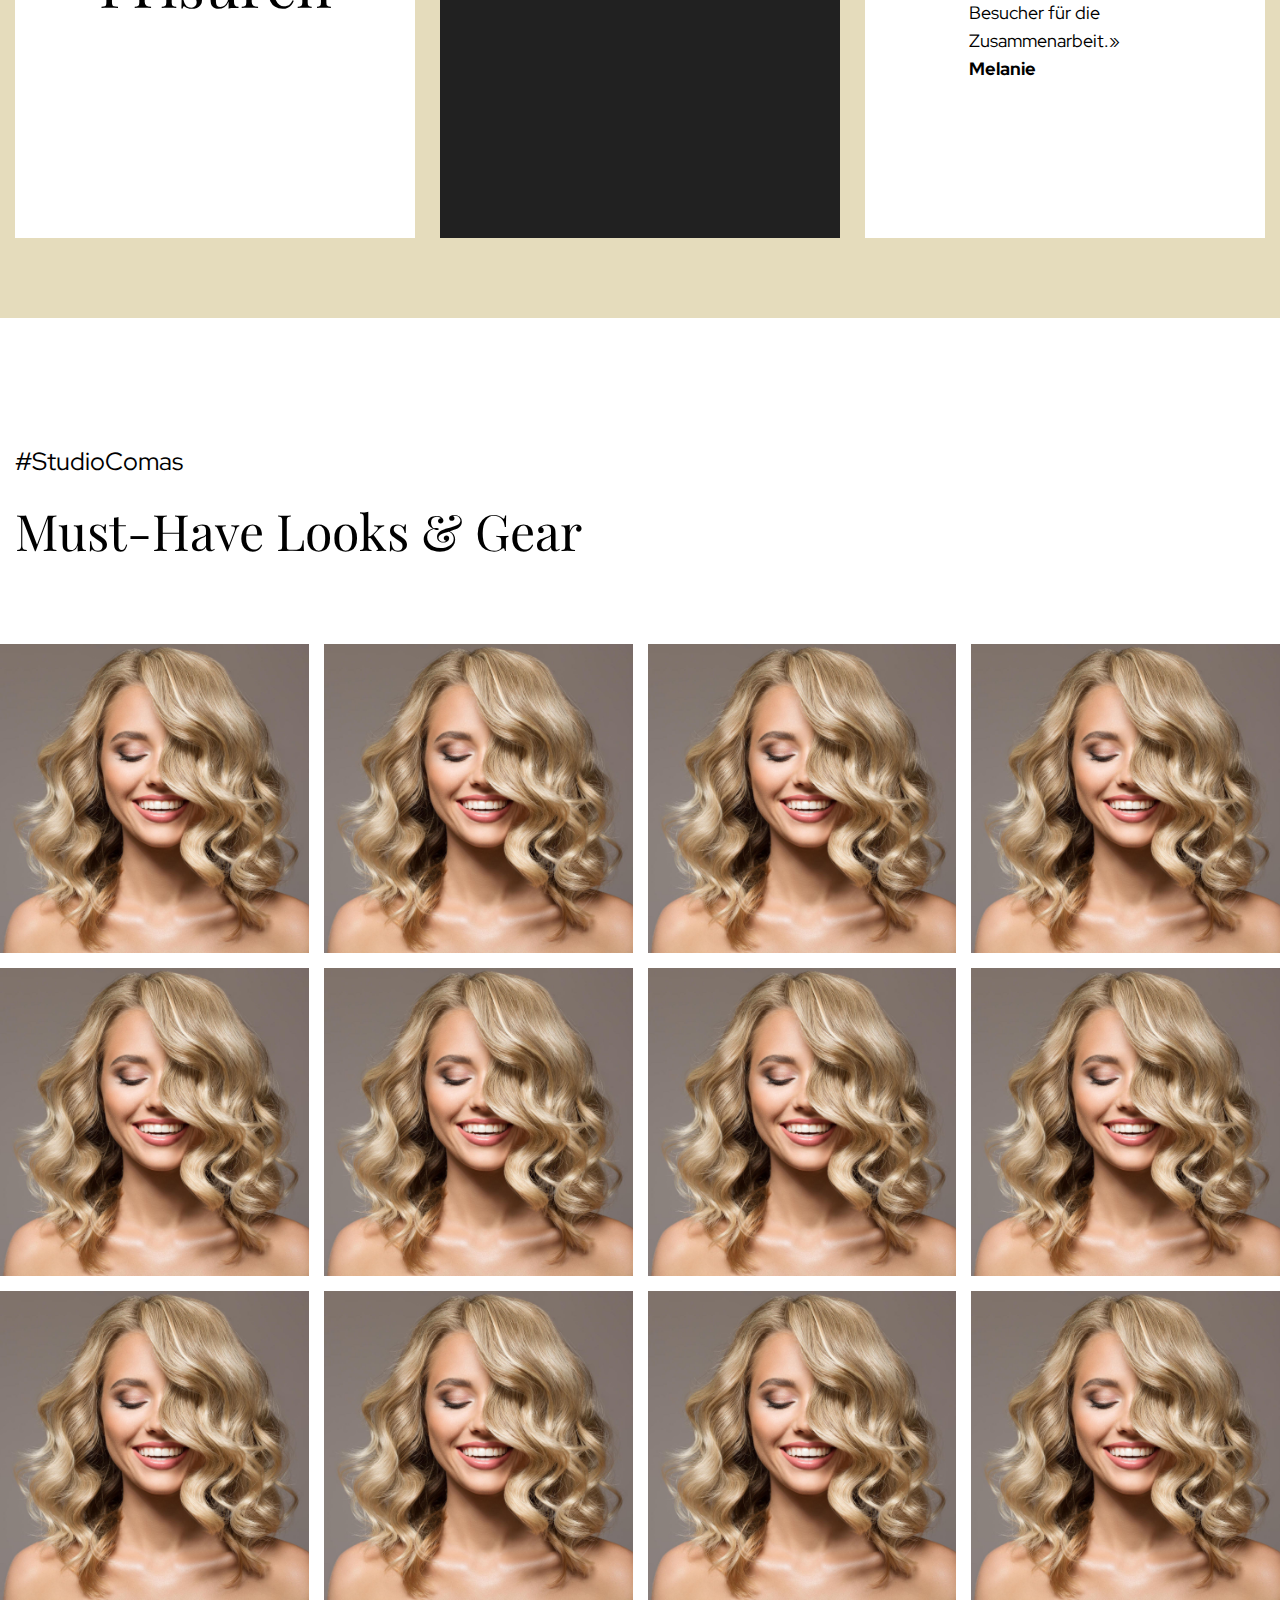
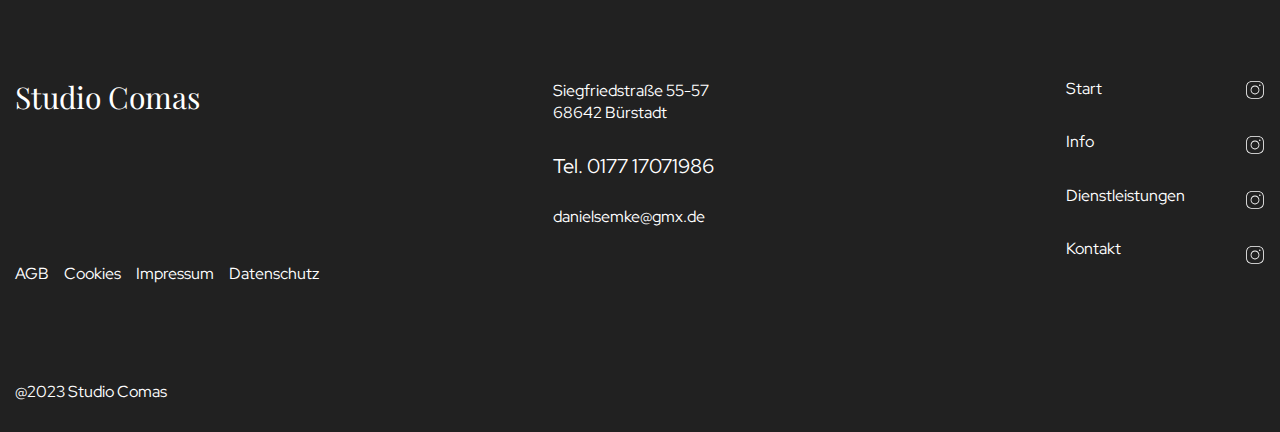
==== commit 7c2bea3f: "Add files via upload" ====
--- a/index.html
+++ b/index.html
@@ -8,6 +8,7 @@
   <meta http-equiv="X-UA-Compatible" content="ie=edge">
   <meta name="theme-color" content="#111111">
   <title>Studio Comas</title>
+
   <link rel="preload" href="fonts/Playfairregular.woff2" as="font" type="font/woff2" crossorigin>
   <link rel="preload" href="fonts/Playfairbold.woff2" as="font" type="font/woff2" crossorigin>
   <link rel="preload" href="fonts/Redhatlight.woff2" as="font" type="font/woff2" crossorigin>
@@ -38,30 +39,27 @@
     <main class="main">
       <section class="hero">
   <div class="container">
-    <div class="swiper hero__content">
-      <div class="swiper-wrapper hero__content--2">
-        <div class="swiper-slide">
-          <div class="hero__item">
-            <picture>
-              <source srcset=".webp" type="image/webp">
-              <img loading="lazy" src="img/woman1.jpg" class="image" width="" height="" alt="">
-            </picture>
-          </div>
+    <div class="hero__content">
+    <div class="swiper hero-slider">
+      <div class="swiper-wrapper">
+        <div class="swiper-slide hero__slide1" lazy="true">
+       .
         </div>
-        <div class="swiper-slide">
-          <div class="hero__item">
-            <picture>
-              <source srcset=".webp" type="image/webp">
-              <img loading="lazy" src="img/woman1.jpg" class="image" width="" height="" alt="">
-            </picture>
-          </div>
+        <div class="swiper-slide hero__slide2" lazy="true">
         </div>
-      </div>
+        <div class="swiper-slide hero__slide3" lazy="true">
+        </div>
+      </div>
+      <div class="swiper-pagination"></div>
+      <div class="swiper-button-prev"></div>
+      <div class="swiper-button-next"></div>
     </div>
     <div class="hero__title-block">
       <h1 class="hero__title title">Bist du schon bereit für ein neues Ich?</h1>
       <a href="#" class="hero__termin-link termin-link">Termin buchen</a>
     </div>
+  </div>
+
   </div>
 </section>
 
@@ -76,14 +74,14 @@
         </p>
       </li>
       <li class="pictures__item">
-        <img class="pictures__image" src="../img/woman2.jpg" width="100%" height="">
+        <img class="pictures__image" src="img/woman2.jpg" width="100%" height="">
         <h3 class="pictures__title">Schneiden</h3>
         <p class="pictures__text">
           Beschreibe dein Bild hier. Klicke auf «Medien verwalten», um den Text zu
         </p>
       </li>
       <li class="pictures__item">
-        <img class="pictures__image" src="../img/woman2.jpg" width="100%" height="">
+        <img class="pictures__image" src="img/woman2.jpg" width="100%" height="">
         <h3 class="pictures__title">Styling</h3>
         <p class="pictures__text">
           Beschreibe dein Bild hier. Klicke auf «Medien verwalten», um den Text zu
@@ -147,18 +145,18 @@
     <h6 class="have__title title">Must-Have Looks & Gear</h6>
   </div>
   <ul class="have__list list-reset">
-    <li class="have__item"><img class="have__image" src="../img/woman2.jpg" width="" height=""></li>
-    <li class="have__item"><img class="have__image" src="../img/woman2.jpg" width="" height=""></li>
-    <li class="have__item"><img class="have__image" src="../img/woman2.jpg" width="" height=""></li>
-    <li class="have__item"><img class="have__image" src="../img/woman2.jpg" width="" height=""></li>
-    <li class="have__item"><img class="have__image" src="../img/woman2.jpg" width="" height=""></li>
-    <li class="have__item"><img class="have__image" src="../img/woman2.jpg" width="" height=""></li>
-    <li class="have__item"><img class="have__image" src="../img/woman2.jpg" width="" height=""></li>
-    <li class="have__item"><img class="have__image" src="../img/woman2.jpg" width="" height=""></li>
-    <li class="have__item"><img class="have__image" src="../img/woman2.jpg" width="" height=""></li>
-    <li class="have__item"><img class="have__image" src="../img/woman2.jpg" width="" height=""></li>
-    <li class="have__item"><img class="have__image" src="../img/woman2.jpg" width="" height=""></li>
-    <li class="have__item"><img class="have__image" src="../img/woman2.jpg" width="" height=""></li>
+    <li class="have__item"><img class="have__image" src="img/woman2.jpg" width="" height=""></li>
+    <li class="have__item"><img class="have__image" src="img/woman2.jpg" width="" height=""></li>
+    <li class="have__item"><img class="have__image" src="img/woman2.jpg" width="" height=""></li>
+    <li class="have__item"><img class="have__image" src="img/woman2.jpg" width="" height=""></li>
+    <li class="have__item"><img class="have__image" src="img/woman2.jpg" width="" height=""></li>
+    <li class="have__item"><img class="have__image" src="img/woman2.jpg" width="" height=""></li>
+    <li class="have__item"><img class="have__image" src="img/woman2.jpg" width="" height=""></li>
+    <li class="have__item"><img class="have__image" src="img/woman2.jpg" width="" height=""></li>
+    <li class="have__item"><img class="have__image" src="img/woman2.jpg" width="" height=""></li>
+    <li class="have__item"><img class="have__image" src="img/woman2.jpg" width="" height=""></li>
+    <li class="have__item"><img class="have__image" src="img/woman2.jpg" width="" height=""></li>
+    <li class="have__item"><img class="have__image" src="img/woman2.jpg" width="" height=""></li>
   </ul>
 </section>
 
@@ -226,4 +224,4 @@
   </div>
 </body>
 
-</html>
+</html>--- a/css/main.css
+++ b/css/main.css
@@ -239,21 +239,28 @@
   color: var(--text-color);
 }
 
+.hero {
+  margin-bottom: 80px;
+}
 .hero__content {
+  position: relative;
   display: -webkit-box;
   display: -ms-flexbox;
   display: flex;
   min-height: 650px;
-  outline: 1px solid grey;
-  background-color: lightgrey;
+}
+.hero__item {
+  outline: 1px solid red;
 }
 .hero__title-block {
+  position: absolute;
   margin-left: auto;
   max-width: 320px;
   right: 0;
   margin-right: 120px;
-  margin-top: -485px;
-  margin-bottom: 150px;
+  margin-top: 200px;
+  overflow: hidden;
+  z-index: 100000;
 }
 .hero__title {
   margin: 0;
@@ -267,6 +274,33 @@
 }
 .hero__termin-link:hover {
   opacity: 0.5;
+}
+.hero__slide1 {
+  background-image: url("../img/woman-hero1.png");
+  background-repeat: no-repeat;
+  background-size: cover;
+}
+.hero__slide2 {
+  background-image: url("../img/woman-hero2.png");
+  background-repeat: no-repeat;
+  background-size: cover;
+}
+.hero__slide3 {
+  background-image: url("../img/woman-hero3.png");
+  background-repeat: no-repeat;
+  background-size: cover;
+}
+.hero .swiper-button-next,
+.hero .swiper-rtl,
+.hero .swiper-button-prev {
+  color: #000;
+}
+.hero .swiper-button-next::after,
+.hero .swiper-button-prev::after {
+  font-size: 30px;
+}
+.hero .swiper-pagination-bullet-active {
+  background-color: #000;
 }
 @media (max-width: 576px) {
   .hero__content {
